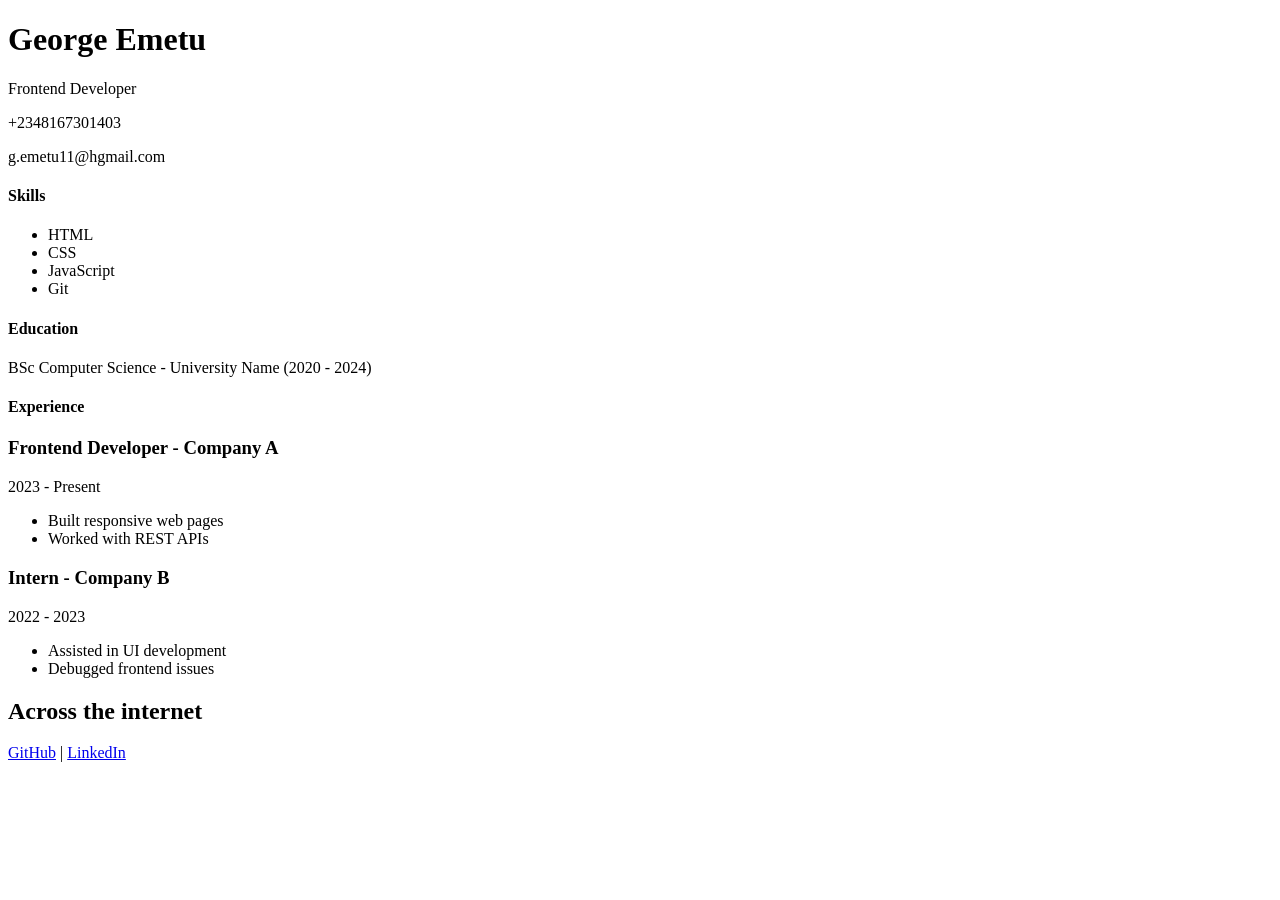
==== frontend/singlepagehtml/index.html @ 1a310d7e "task tracker" ====
<!DOCTYPE html>
<html lang="en">
<head>
    <!-- SEO Meta Tags -->
    <meta charset="UTF-8">
    <meta name="viewport" content="width=device-width, initial-scale=1.0">
    <meta name="description" content="George Emetu - Frontend Developer CV">
    <meta name="keywords" content="CV, Resume, Frontend Developer">
    <meta name="author" content="John Doe">

    <!-- Open Graph Tags -->
    <meta property="og:title" content="John Doe CV">
    <meta property="og:description" content="Frontend Developer Resume">
    <meta property="og:type" content="website">

    <!-- Favicon -->
    <link rel="icon" href="favicon.ico" type="image/x-icon">

    <title>George Emetu - CV</title>
</head>
<body>

    <!-- Header -->
    <header>
        <h1>George Emetu</h1>
        <p>Frontend Developer</p>
        <p> </p>
        <p>+2348167301403</p>
        <p>g.emetu11@hgmail.com</p>
    </header>

    <!-- Skills -->
    <section>
        <h4>Skills</h4>
        <ul>
            <li>HTML</li>
            <li>CSS</li>
            <li>JavaScript</li>
            <li>Git</li>
        </ul>
    </section>

    <!-- Education -->
    <section>
        <h4>Education</h4>
        <p>BSc Computer Science - University Name (2020 - 2024)</p>
    </section>

    <!-- Experience -->
    <section>
        <h4>Experience</h4>

        <article>
            <h3>Frontend Developer - Company A</h3>
            <p>2023 - Present</p>
            <ul>
                <li>Built responsive web pages</li>
                <li>Worked with REST APIs</li>
            </ul>
        </article>

        <article>
            <h3>Intern - Company B</h3>
            <p>2022 - 2023</p>
            <ul>
                <li>Assisted in UI development</li>
                <li>Debugged frontend issues</li>
            </ul>
        </article>
    </section>

    <!-- Links -->
    <section>
        <h2>Across the internet</h2>
        <p>
            <a href="#">GitHub</a> |
            <a href="#">LinkedIn</a>
        </p>
    </section>

</body>
</html>
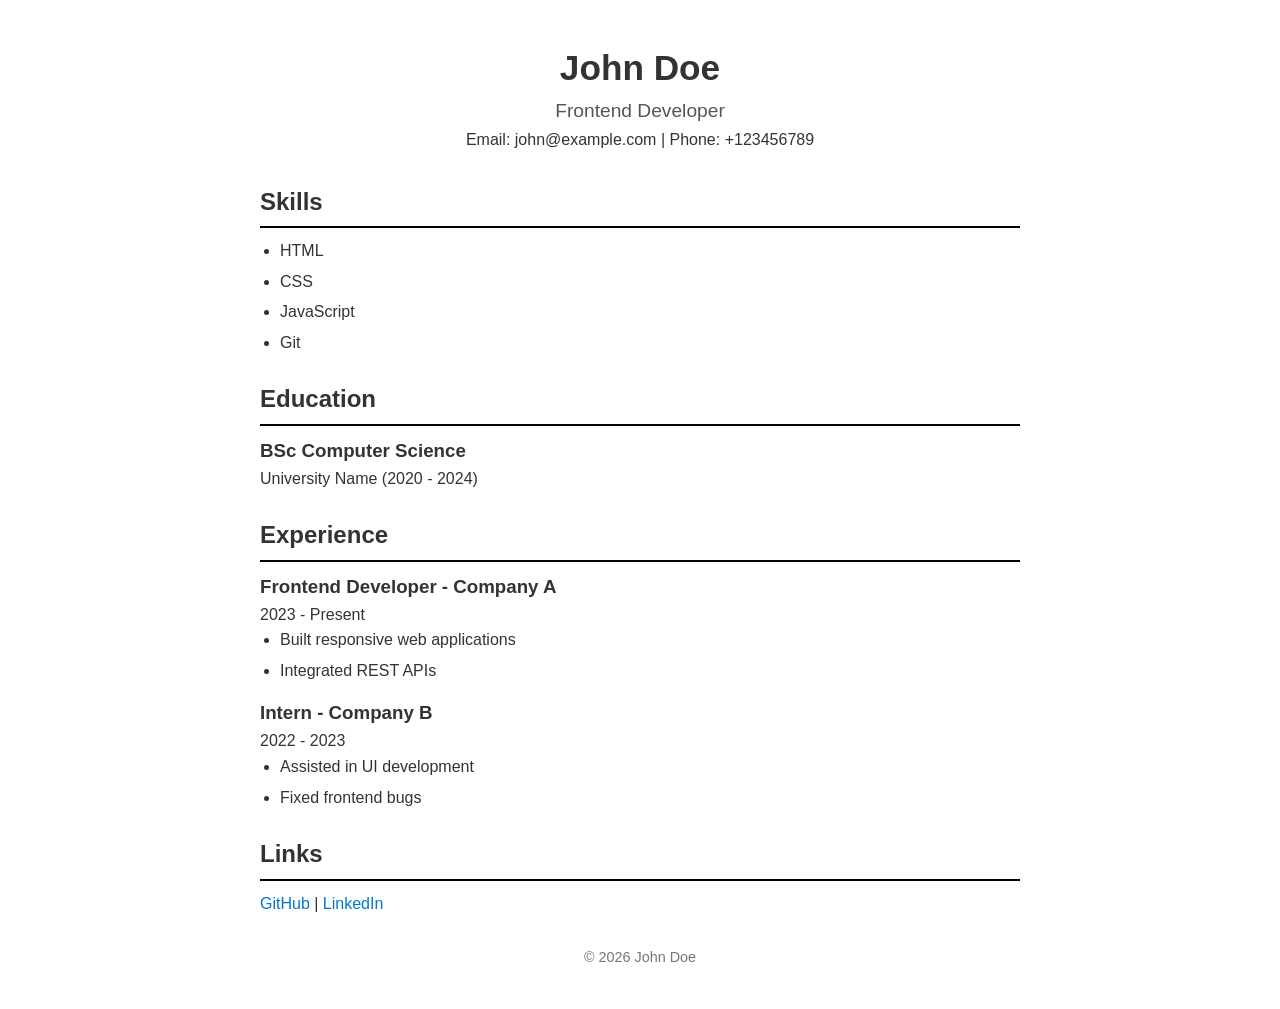
==== commit 383bb4ca: "unit converter" ====
--- a/frontend/singlepagehtml/index.html
+++ b/frontend/singlepagehtml/index.html
@@ -1,82 +1,95 @@
 <!DOCTYPE html>
 <html lang="en">
 <head>
-    <!-- SEO Meta Tags -->
-    <meta charset="UTF-8">
-    <meta name="viewport" content="width=device-width, initial-scale=1.0">
-    <meta name="description" content="George Emetu - Frontend Developer CV">
-    <meta name="keywords" content="CV, Resume, Frontend Developer">
-    <meta name="author" content="John Doe">
+  <!-- SEO Meta Tags -->
+  <meta charset="UTF-8">
+  <meta name="viewport" content="width=device-width, initial-scale=1.0">
+  <meta name="description" content="John Doe - Frontend Developer CV">
 
-    <!-- Open Graph Tags -->
-    <meta property="og:title" content="John Doe CV">
-    <meta property="og:description" content="Frontend Developer Resume">
-    <meta property="og:type" content="website">
+  <!-- Open Graph Tags -->
+  <meta property="og:title" content="John Doe CV">
+  <meta property="og:description" content="Frontend Developer Resume">
+  <meta property="og:type" content="website">
 
-    <!-- Favicon -->
-    <link rel="icon" href="favicon.ico" type="image/x-icon">
+  <!-- Favicon -->
+  <link rel="icon" href="favicon.ico">
 
-    <title>George Emetu - CV</title>
+  <!-- CSS -->
+  <link rel="stylesheet" href="styles.css">
+
+  <title>John Doe - CV</title>
 </head>
+
 <body>
 
-    <!-- Header -->
-    <header>
-        <h1>George Emetu</h1>
-        <p>Frontend Developer</p>
-        <p> </p>
-        <p>+2348167301403</p>
-        <p>g.emetu11@hgmail.com</p>
-    </header>
+  <!-- HEADER -->
+  <header>
+    <h1>John Doe</h1>
+    <p class="title">Frontend Developer</p>
+    <p>Email: john@example.com | Phone: +123456789</p>
+  </header>
 
-    <!-- Skills -->
+  <main>
+
+    <!-- SKILLS -->
     <section>
-        <h4>Skills</h4>
-        <ul>
-            <li>HTML</li>
-            <li>CSS</li>
-            <li>JavaScript</li>
-            <li>Git</li>
-        </ul>
+      <h2>Skills</h2>
+      <ul>
+        <li>HTML</li>
+        <li>CSS</li>
+        <li>JavaScript</li>
+        <li>Git</li>
+      </ul>
     </section>
 
-    <!-- Education -->
+    <!-- EDUCATION -->
     <section>
-        <h4>Education</h4>
-        <p>BSc Computer Science - University Name (2020 - 2024)</p>
+      <h2>Education</h2>
+      <article>
+        <h3>BSc Computer Science</h3>
+        <p>University Name (2020 - 2024)</p>
+      </article>
     </section>
 
-    <!-- Experience -->
+    <!-- EXPERIENCE -->
     <section>
-        <h4>Experience</h4>
+      <h2>Experience</h2>
 
-        <article>
-            <h3>Frontend Developer - Company A</h3>
-            <p>2023 - Present</p>
-            <ul>
-                <li>Built responsive web pages</li>
-                <li>Worked with REST APIs</li>
-            </ul>
-        </article>
+      <article>
+        <h3>Frontend Developer - Company A</h3>
+        <p>2023 - Present</p>
+        <ul>
+          <li>Built responsive web applications</li>
+          <li>Integrated REST APIs</li>
+        </ul>
+      </article>
 
-        <article>
-            <h3>Intern - Company B</h3>
-            <p>2022 - 2023</p>
-            <ul>
-                <li>Assisted in UI development</li>
-                <li>Debugged frontend issues</li>
-            </ul>
-        </article>
+      <article>
+        <h3>Intern - Company B</h3>
+        <p>2022 - 2023</p>
+        <ul>
+          <li>Assisted in UI development</li>
+          <li>Fixed frontend bugs</li>
+        </ul>
+      </article>
+
     </section>
 
-    <!-- Links -->
+    <!-- LINKS -->
     <section>
-        <h2>Across the internet</h2>
-        <p>
-            <a href="#">GitHub</a> |
-            <a href="#">LinkedIn</a>
-        </p>
+      <h2>Links</h2>
+      <p>
+        <a href="#">GitHub</a> |
+        <a href="#">LinkedIn</a>
+      </p>
     </section>
+
+  </main>
+
+  <!-- FOOTER -->
+  <footer>
+    <p>© 2026 John Doe</p>
+  </footer>
 
 </body>
 </html>
--- a/frontend/singlepagehtml/styles.css
+++ b/frontend/singlepagehtml/styles.css
@@ -0,0 +1,74 @@
+/* RESET DEFAULT SPACING */
+* {
+  margin: 0;
+  padding: 0;
+  box-sizing: border-box;
+}
+
+/* BODY */
+body {
+  font-family: Arial, sans-serif;
+  line-height: 1.6;
+  max-width: 800px;
+  margin: 40px auto;
+  padding: 0 20px;
+  color: #333;
+}
+
+/* HEADER */
+header {
+  text-align: center;
+  margin-bottom: 30px;
+}
+
+header h1 {
+  font-size: 2.2rem;
+}
+
+.title {
+  font-size: 1.2rem;
+  color: #555;
+}
+
+/* SECTIONS */
+section {
+  margin-bottom: 25px;
+}
+
+h2 {
+  border-bottom: 2px solid #000;
+  margin-bottom: 10px;
+  padding-bottom: 5px;
+}
+
+/* LISTS */
+ul {
+  margin-left: 20px;
+}
+
+li {
+  margin-bottom: 5px;
+}
+
+/* ARTICLES */
+article {
+  margin-bottom: 15px;
+}
+
+/* LINKS */
+a {
+  text-decoration: none;
+  color: #0077cc;
+}
+
+a:hover {
+  text-decoration: underline;
+}
+
+/* FOOTER */
+footer {
+  text-align: center;
+  margin-top: 30px;
+  font-size: 0.9rem;
+  color: #777;
+}
